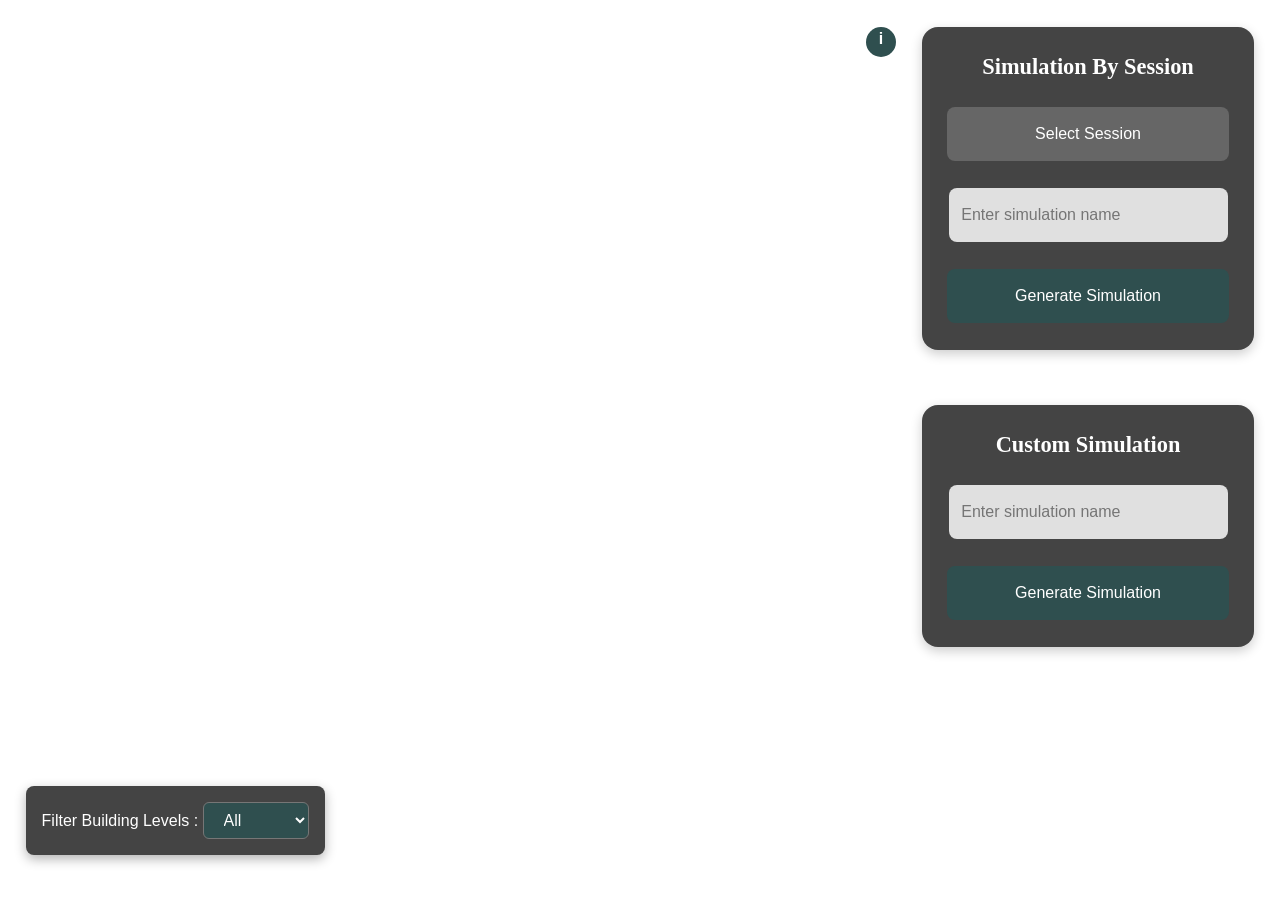
==== frontend/html/landingPage.html @ 5a58347b "Initial commit" ====
<!DOCTYPE html>
<html>
<head>
	<title>Homepage</title>
	<link rel="stylesheet" type="text/css" href="../css/mapStyle.css">
    <link rel="stylesheet" href="https://js.arcgis.com/4.32/esri/themes/light/main.css" />
</head>
<body>

    <div id="map">

    

    
        <div class="left-btn-container">
            <div class="left-section">
                <!-- Only one of these will be shown via JS -->
                <button class="greenBtn" id="signInButton" style="display: none;">Sign In</button>
                <button class="greenBtn" id="historyButton" style="display: none;">History</button>
            </div>
            <div class="center-section">
                <h3 class="grey-text" id="usernameText" style="display: none;">Username</h3>
            </div>
            <div class="right-section">
                <h3 class="grey-text" id="userManagementText" style="display: none;">USER MANAGEMENT</h3>
            </div>
        </div>
        
        
        <div class="info-container">
            <div class="info-icon">i</div>
            <div class="tooltip-text">Right click on the building to add a hazard or evacuee.</div>
        </div>

        <div class="controlPanels-1">
            <h2>Simulation By Session</h2>
            <button class="selectButton" id="sessionSelectButton">
                Select Session
            </button>
            <input type="text" class="textInput" id="sessionNameInput" placeholder="Enter simulation name" >

            <button class="generateSimButton" id="sessionSimButton">
                Generate Simulation
            </button>
            
        </div>
        
        <div class="controlPanels-2" id="customSimPanel">
            <h2>Custom Simulation</h2>
            
            <input type="text" class="textInput" id="customNameInput" placeholder="Enter simulation name">
            
            <button class="generateSimButton" id="customSimButton">
                Generate Simulation
            </button>
        </div>

        <div class="addMenu" id="addMenuu" >
            <button class="closeBtn" id="closeMenuBtn">&times;</button>
            <label for="evacueeCount">Select number of evacuees (Max 10):</label>
            <input list="evacueeOptions" type="number" id="evacueeCountInput" placeholder="Select or enter number" min="1" max="10" />
            <!-- <datalist id="evacueeOptions">
                <option value="1"></option>
                <option value="5"></option>
                <option value="10"></option>
                <option value="20"></option>
            </datalist> -->
        
            <button id="addEvacueeBtn">Add Evacuee(s)</button>
            <hr />
            <button id="addFireBtn">Add Fire</button>
            <button id="addCollapseBtn">Add Building Collapse</button>
        </div>

        <!-- filter building levels -->
        <div id="buildingLevel">
            <label for="levelSelect">Filter Building Levels : </label>
            <select id="levelSelect">
                <option value="1=1">All</option>
                <option value="FLOOR = '1'">Level 1</option>
                <option value="FLOOR = '2'">Level 2</option>
                <option value="FLOOR = '3'">Level 3</option>
            </select>
        </div>

        <div id="loadingModal" class="loading-modal">
            <div >
                <div class="loading-spinner"></div>
                <p>Generating...</p>
            </div>
            
        </div>

        
      
      
    </div>
    
</body>
<script src="https://js.arcgis.com/4.32/"></script>

<!-- Your custom map logic -->
<script type="module" src="../ui/landingPageScript.js"></script>
<script type="module" src="../map/mapSetup.js"></script>
<script type="module" src="../map/mapInteraction.js"></script>
<script type="module" src="../map/mapGraphics.js"></script>

<script type="module" src="../map/mapLevelSelector.js"></script>
</html>
---- frontend/css/mapStyle.css ----
html, body {
  height: 100%;
  margin: 0;
  overflow: hidden; /* No scrollbars */
}

#map {
  position: relative; /* so children with position:absolute are relative to this */
  width: 100%;
  height: 100%;
}
  .greenBtn {
    /* position: absolute; */
    /* left: 5vw; */
    /* top: 2vh; */
    height: 6vh;
    padding: 0 2vw;
    border-radius: 9999px;
    background-color: #2F4F4F;
    color: white;
    border: none;
    cursor: pointer;
    font-size: 1rem;
    font-weight: 500;
    box-shadow: 0 2px 6px rgba(0,0,0,0.2);
    transition: background-color 0.3s ease;
  }

  .grey-text{
    color: #444;
    cursor: pointer;
    font-size: 1rem;
    font-weight: 500;
  }

  .left-btn-container {
    display: flex;
    justify-content: start; /* spread items: left, center, right */
    align-items: center; /* vertically center */
    width: 100%; /* or any specific width you want */
    position: absolute;
    gap: 2vw;
    top: 2vh;
    left: 5vw;
    /* right: 2vw; */
    /* padding:0 2vw; optional padding on left & right */
}

.left-section,
.center-section,
.right-section {
    display: flex;
    align-items: center;
    gap: 1vw; /* spacing between items inside each section */
}


  /* #usernameText{
    position: absolute;
    left: 50vw;
    top: 2vh;
  } */

  /* #userManagementText{
    position: absolute;
    left: 10vw;
    top: 2vh;
  } */
  
  .greenBtn:hover {
    background-color: #1e2e2e;
  }
  
  .controlPanels-1, .controlPanels-2 {
    position: absolute;
    right: 2vw;
    width: 22vw;
    padding: 3vh 2vw;                
    background-color: #444;
    border-radius: 1rem;
    box-shadow: 0 4px 12px rgba(0,0,0,0.2);
    display: flex;
    flex-direction: column;
    align-items: center;
    gap: 3vh;                        
    color: white;
  }
  
  
  .controlPanels-1 {
    top: 3vh;
  }
  
  .controlPanels-2 {
    top: 45vh;
  }
  
  h2 {
    margin: 0;
    font-size: 1.4rem;
    font-weight: 600;
    color: white;
  }
  
  .generateSimButton, .selectButton {
    width: 100%;
    height: 6vh;
    border-radius: 0.5rem;
    font-size: 1rem;
    font-weight: 500;
    border: none;
    cursor: pointer;
    transition: background-color 0.3s ease;
    color: white;
  }
  
  .generateSimButton {
    background-color: #2F4F4F;
  }
  
  .generateSimButton:hover {
    background-color: #1e2e2e;
  }
  
  .selectButton {
    background-color: #666;
  }
  
  .selectButton:hover {
    background-color: #555;
  }
  
  .textInput {
    width: 90%;
    height: 6vh;
    padding: 0 1vw;
    background-color: #e0e0e0;
    color: #333;
    border: none;
    border-radius: 0.5rem;
    font-size: 1rem;
    font-weight: 400;
  }
  
  .info-container {
    position: absolute;
    top: 3vh;
    right: 30vw;
  }
  
  .info-icon {
    width: 30px;
    height: 30px;
    background-color: #2F4F4F;
    color: white;
    border-radius: 50%;
    text-align: center;
    line-height: 24px;
    font-weight: bold;
    font-family: Arial, sans-serif;
    cursor: pointer;
    font-size: 1em;
  }
  
  .tooltip-text {
    visibility: hidden;
    background-color: #333;
    color: #fff;
    text-align: left;
    padding: 8px;
    border-radius: 4px;
    position: absolute;
    top: 30px;
    left: 50%;
    transform: translateX(-50%);
    z-index: 999;
    white-space: nowrap;
    font-size: 0.9em;
    box-shadow: 0 2px 8px rgba(0, 0, 0, 0.3);
  }
  
  .info-container:hover .tooltip-text {
    visibility: visible;
  }
  .addMenu {
    position: absolute;
    top: 5vh;
    right: 2vw;
    background-color: #444;
    border-radius: 8px;
    padding: 16px;
    width: 30vw;
    height: auto;
    z-index: 9999;
    display: none;
    min-width: 220px;
    font-family: "Segoe UI", Tahoma, Geneva, Verdana, sans-serif;
    box-shadow: 0 4px 12px rgba(0, 0, 0, 0.3);
  }
  
  .addMenu label {
    color: white;
    display: block;
    font-weight: bold;
    margin-bottom: 8px;
  }
  
  .addMenu input[type="number"] {
    width: 100%;
    padding: 8px;
    font-size: 14px;
    margin-bottom: 12px;
    border: 1px solid #ccc;
    border-radius: 5px;
    box-sizing: border-box;
  }
  
  /* Buttons */
  .addMenu button {
    width: 100%;
    padding: 10px;
    margin-top: 8px;
    color: white;
    border: none;
    border-radius: 5px;
    font-weight: bold;
    cursor: pointer;
    transition: background-color 0.3s ease;
  }
  
  #addEvacueeBtn {
    background-color: #0078d7;
  }
  #addEvacueeBtn:hover {
    background-color: #005a9e;
  }
  
  #addFireBtn {
    z-index: 9999;
    background-color: #d72638;
  }
  #addFireBtn:hover {
    background-color: #a71d2a;
  }
  
  #addCollapseBtn {
    background-color: #f4a261;
  }
  #addCollapseBtn:hover {
    background-color: #e07b28;
  }
  
  .addMenu hr {
    margin: 12px 0;
    border: none;
    border-top: 1px solid #ddd;
  }
  
 
/* Close Button - positioned at upper right corner */
.addMenu .closeBtn {
  position: absolute;
  top: 8px;
  right: 8px;
  background: none;
  border: none;
  font-size: 20px;
  font-weight: bold;
  color: #ccc;
  cursor: pointer;
  width: auto ;
  margin-top: 0 ;
  padding: 4px 8px;
}
.closeBtn:hover {
  color: #fff;
}
  .closeBtn:hover {
    color: #fff;
  }
  
#buildingLevel {
    position: absolute;
    bottom: 5vh;
    left: 2vw;
    background-color: #444;
    border-radius: 8px;
    padding: 16px;
    /* width: 20vw; */
    height: auto;
    z-index: 9999;
    
    /* min-width: ; */
    font-family: "Segoe UI", Tahoma, Geneva, Verdana, sans-serif;
    color: white;
    box-shadow: 0 4px 12px rgba(0, 0, 0, 0.3);
  }

  #levelSelect {
    background-color: #2F4F4F;
    color: white;
    /* border: 2px solid #00CED1; brighter border for visibility */
    border-radius: 6px;
    font-size: 1rem; /* bigger text */
    padding: 8px 16px; /* bigger click area */
    cursor: pointer; /* shows hand cursor */
    /* box-shadow: 0 4px 6px rgba(0, 0, 0, 0.3); */
    /* transition: all 0.2s ease; smooth hover animation */
  }
  
 
  .loading-modal {
    position: fixed;
    top: 0;
    left: 0;
    width: 100vw;
    height: 100vh;
    background: rgba(0,0,0,0.5); /* semi-transparent black */
    display: flex;
    justify-content: center;
    align-items: center;
    flex-direction: column;
    z-index: 9999;
    display: none; /* hidden by default */
    color: white;
    font-size: 18px;
    font-family: Arial, sans-serif;
  }

  .loading-container{
    width: 20vw;
    height: 20vh;
    background-color: white;
    border-radius: 10px;
  }
  
  /* Round spinner */
  .loading-spinner {
    border: 6px solid rgba(255,255,255,0.3);
    border-top: 6px solid white;
    border-radius: 50%;
    width: 50px;
    height: 50px;
    animation: spin 1s linear infinite;
    margin-bottom: 15px;
  }
  
  @keyframes spin {
    0% { transform: rotate(0deg); }
    100% { transform: rotate(360deg); }
  }
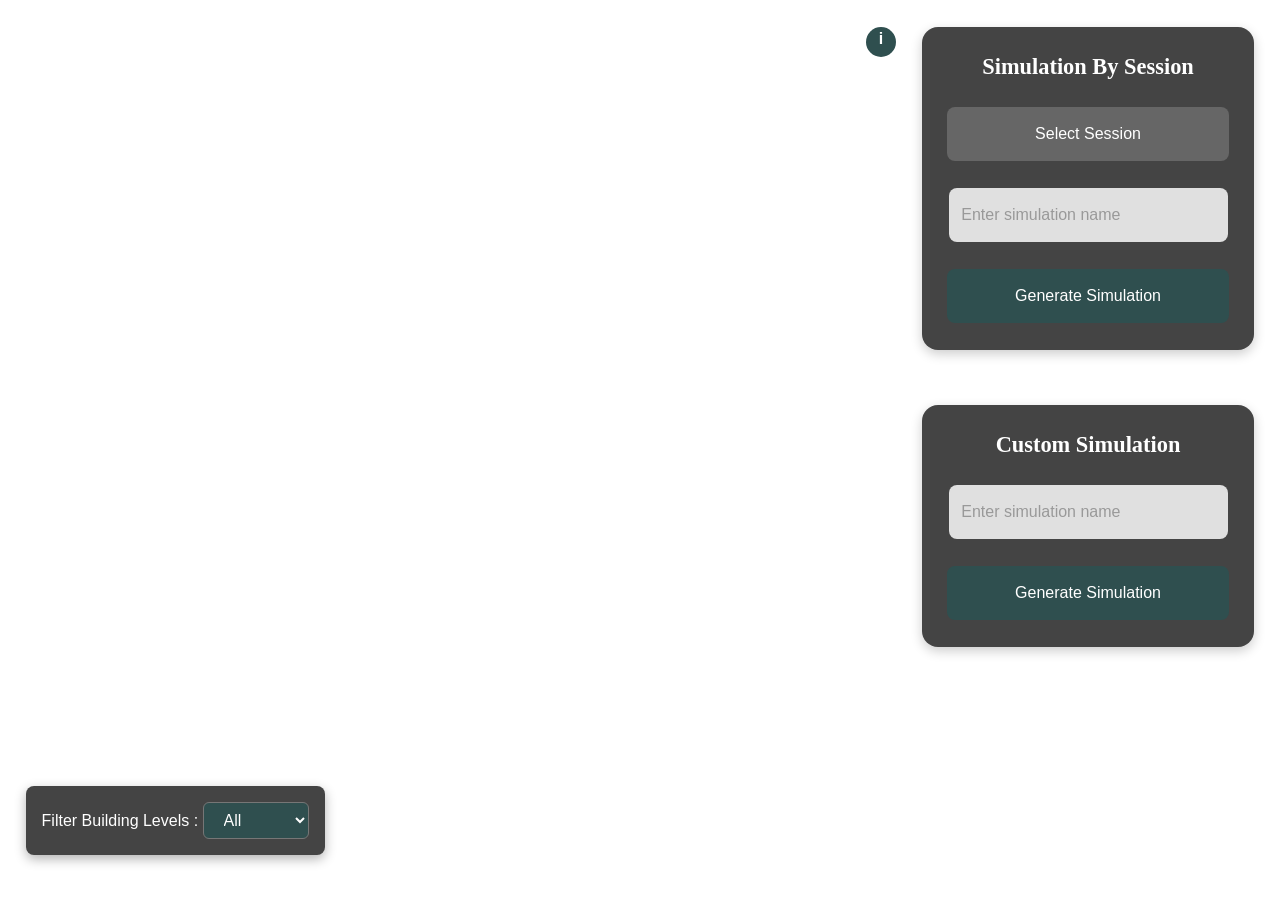
==== commit f4d51fc4: "Large update" ====
--- a/frontend/html/landingPage.html
+++ b/frontend/html/landingPage.html
@@ -29,7 +29,8 @@
         
         <div class="info-container">
             <div class="info-icon">i</div>
-            <div class="tooltip-text">Right click on the building to add a hazard or evacuee.</div>
+            <div class="tooltip-text">Right click on the building to add a hazard or evacuee.
+                <br>Long press on mobile devices to do the same.</div>
         </div>
 
         <div class="controlPanels-1">
@@ -49,11 +50,14 @@
             <h2>Custom Simulation</h2>
             
             <input type="text" class="textInput" id="customNameInput" placeholder="Enter simulation name">
-            
             <button class="generateSimButton" id="customSimButton">
                 Generate Simulation
             </button>
         </div>
+
+        <!-- <button class="generateSimButton" id="addConfigButton">
+            Add configuration 
+        </button> -->
 
         <div class="addMenu" id="addMenuu" >
             <button class="closeBtn" id="closeMenuBtn">&times;</button>
--- a/frontend/css/mapStyle.css
+++ b/frontend/css/mapStyle.css
@@ -348,4 +348,25 @@
   @keyframes spin {
     0% { transform: rotate(0deg); }
     100% { transform: rotate(360deg); }
-  }+  }
+
+  /* .textInput {
+    padding: 10px;
+    border-radius: 6px;
+    border: 1px solid #ccc;
+    transition: border-color 0.2s, background-color 0.2s;
+} */
+
+.textInput.error {
+    border-color: #d9534f;
+    background-color: #fff6f6;
+}
+
+.textInput::placeholder {
+    color: #999;
+}
+
+.textInput.error::placeholder {
+    color: #d9534f;
+}
+
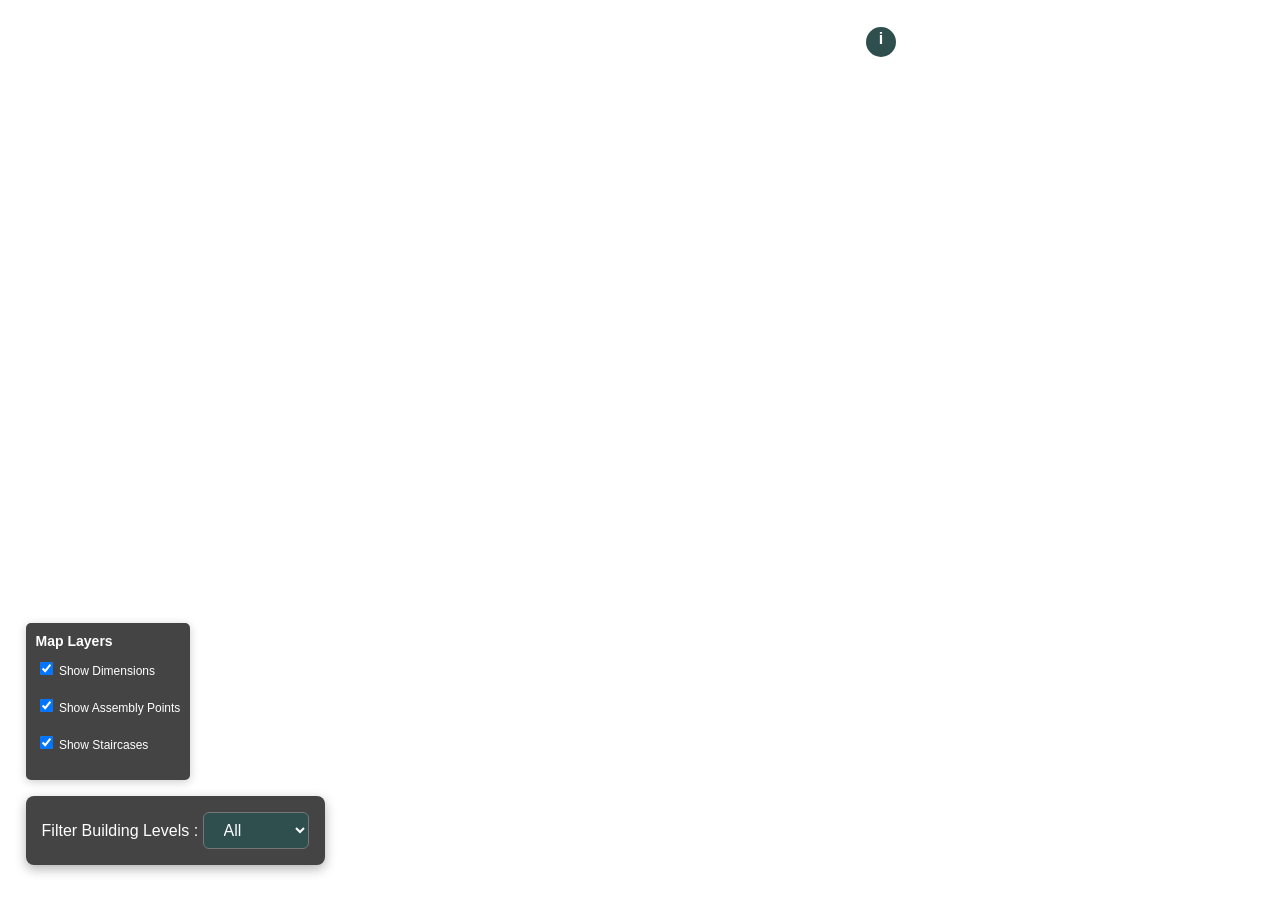
==== commit c20f9025: "Latest code bfr viva" ====
--- a/frontend/html/landingPage.html
+++ b/frontend/html/landingPage.html
@@ -3,6 +3,7 @@
 <head>
 	<title>Homepage</title>
 	<link rel="stylesheet" type="text/css" href="../css/mapStyle.css">
+    <link rel="stylesheet" type="text/css" href="../css/levelSelectorStyle.css"/>
     <link rel="stylesheet" href="https://js.arcgis.com/4.32/esri/themes/light/main.css" />
 </head>
 <body>
@@ -33,27 +34,38 @@
                 <br>Long press on mobile devices to do the same.</div>
         </div>
 
-        <div class="controlPanels-1">
-            <h2>Simulation By Session</h2>
-            <button class="selectButton" id="sessionSelectButton">
-                Select Session
-            </button>
-            <input type="text" class="textInput" id="sessionNameInput" placeholder="Enter simulation name" >
+        <div class="controlPanelsContainer">
+            
+          
 
-            <button class="generateSimButton" id="sessionSimButton">
-                Generate Simulation
-            </button>
+            <div class="controlPanels-1">
+                <h2>Simulation By Session</h2>
+                <button class="selectButton" id="sessionSelectButton">
+                    Select Session
+                </button>
+                <input type="text" class="textInput" id="sessionNameInput" placeholder="Enter simulation name" >
+
+                <button class="generateSimButton" id="sessionSimButton">
+                    Generate Simulation
+                </button>
+                
+            </div>
             
+            <div class="controlPanels-2" id="customSimPanel">
+                <h2>Custom Simulation</h2>
+                
+                <input type="text" class="textInput" id="customNameInput" placeholder="Enter simulation name">
+                <button class="generateSimButton" id="customSimButton">
+                    Generate Simulation
+                </button>
+            </div>
         </div>
-        
-        <div class="controlPanels-2" id="customSimPanel">
-            <h2>Custom Simulation</h2>
-            
-            <input type="text" class="textInput" id="customNameInput" placeholder="Enter simulation name">
-            <button class="generateSimButton" id="customSimButton">
-                Generate Simulation
-            </button>
-        </div>
+
+        <div id="toast" class="toast">
+            <span id="toast-message">Invalid input. Please try again.</span>
+            <button class="toast-close" id="toast-close">✖</button>
+          </div>
+          
 
         <!-- <button class="generateSimButton" id="addConfigButton">
             Add configuration 
@@ -87,6 +99,25 @@
             </select>
         </div>
 
+        <div id="legendPanel" class="legend-container">
+            <h4>Map Layers</h4>
+            <label class="switch">
+                <input type="checkbox" id="checkDimension" checked>
+                <span class="slider"></span> Show Dimensions
+            </label>
+            <br>
+            <label class="switch">
+                <input type="checkbox" id="checkAssembly" checked>
+                <span class="slider"></span> Show Assembly Points
+            </label>
+            <br>
+            <label class="switch">
+                <input type="checkbox" id="checkStaircase" checked>
+                <span class="slider"></span> Show Staircases
+            </label>
+            <br>
+        </div>
+
         <div id="loadingModal" class="loading-modal">
             <div >
                 <div class="loading-spinner"></div>
--- a/frontend/css/mapStyle.css
+++ b/frontend/css/mapStyle.css
@@ -74,6 +74,7 @@
   .controlPanels-1, .controlPanels-2 {
     position: absolute;
     right: 2vw;
+    height: auto;
     width: 22vw;
     padding: 3vh 2vw;                
     background-color: #444;
@@ -94,6 +95,29 @@
   .controlPanels-2 {
     top: 45vh;
   }
+
+  .controlPanelsContainer {
+    position: fixed; /* stay on screen */
+    top: 2vh;
+    /* right: 2vw; */
+    display: flex;
+    flex-direction: column;
+    gap: 3vh; /* space between panels */
+    z-index: 999;
+  }
+  
+  .controlPanelsContainer > div {
+    width: 22vw;
+    padding: 3vh 2vw;
+    background-color: #444;
+    border-radius: 1rem;
+    box-shadow: 0 4px 12px rgba(0,0,0,0.2);
+    color: white;
+    display: flex;
+    flex-direction: column;
+    align-items: center;
+  }
+
   
   h2 {
     margin: 0;
@@ -370,3 +394,43 @@
     color: #d9534f;
 }
 
+.toast {
+  position: fixed;
+  bottom: 30px;
+  right: 30px;
+  background-color: #dc3545;
+  color: white;
+  padding: 14px 40px 14px 20px;
+  border-radius: 8px;
+  font-size: 14px;
+  box-shadow: 0 8px 20px rgba(0, 0, 0, 0.15);
+  opacity: 0;
+  transform: translateY(20px);
+  transition: all 0.4s ease;
+  z-index: 9999;
+  display: flex;
+  align-items: center;
+  gap: 10px;
+}
+
+.toast.show {
+  opacity: 1;
+  transform: translateY(0);
+}
+
+.toast-close {
+  position: absolute;
+  top: 8px;
+  right: 10px;
+  background: transparent;
+  border: none;
+  color: white;
+  font-size: 14px;
+  cursor: pointer;
+  opacity: 0.8;
+}
+
+.toast-close:hover {
+  opacity: 1;
+}
+
--- a/frontend/css/levelSelectorStyle.css
+++ b/frontend/css/levelSelectorStyle.css
@@ -0,0 +1,50 @@
+  
+#buildingLevel {
+    position: absolute;
+    bottom: 35px;
+    left: 2vw;
+    background-color: #444;
+    border-radius: 8px;
+    padding: 16px;
+    /* width: 20vw; */
+    height: auto;
+    z-index: 9999;
+    
+    /* min-width: ; */
+    font-family: "Segoe UI", Tahoma, Geneva, Verdana, sans-serif;
+    color: white;
+    box-shadow: 0 4px 12px rgba(0, 0, 0, 0.3);
+  }
+
+  #levelSelect {
+    background-color: #2F4F4F;
+    color: white;
+    /* border: 2px solid #00CED1; brighter border for visibility */
+    border-radius: 6px;
+    font-size: 1rem; /* bigger text */
+    padding: 8px 16px; /* bigger click area */
+    cursor: pointer; /* shows hand cursor */
+    /* box-shadow: 0 4px 6px rgba(0, 0, 0, 0.3); */
+    /* transition: all 0.2s ease; smooth hover animation */
+  }
+  
+  .legend-container {
+    position: absolute;
+    bottom: 120px; /* 5vh */
+    left: 2vw;
+    /* right : 2vw; */
+    height: auto;
+    background:  #444;
+    padding: 10px;
+    border-radius: 5px;
+    box-shadow: 0 2px 10px rgba(0,0,0,0.2);
+    z-index: 100;
+    font-family: sans-serif;
+  }
+  .legend-container h4 { margin: 0 0 10px 0; font-size: 14px; color: #fff; }
+  /* .legend-container p { margin: 0; font-size: 12px; color: #fff; } */
+  /* .legend-container p span { display: inline-block; width: 10px; height: 10px; margin-right: 5px; } */
+  .switch { font-size: 12px; display: block;  cursor: pointer; color: #fff}
+ 
+  
+  
